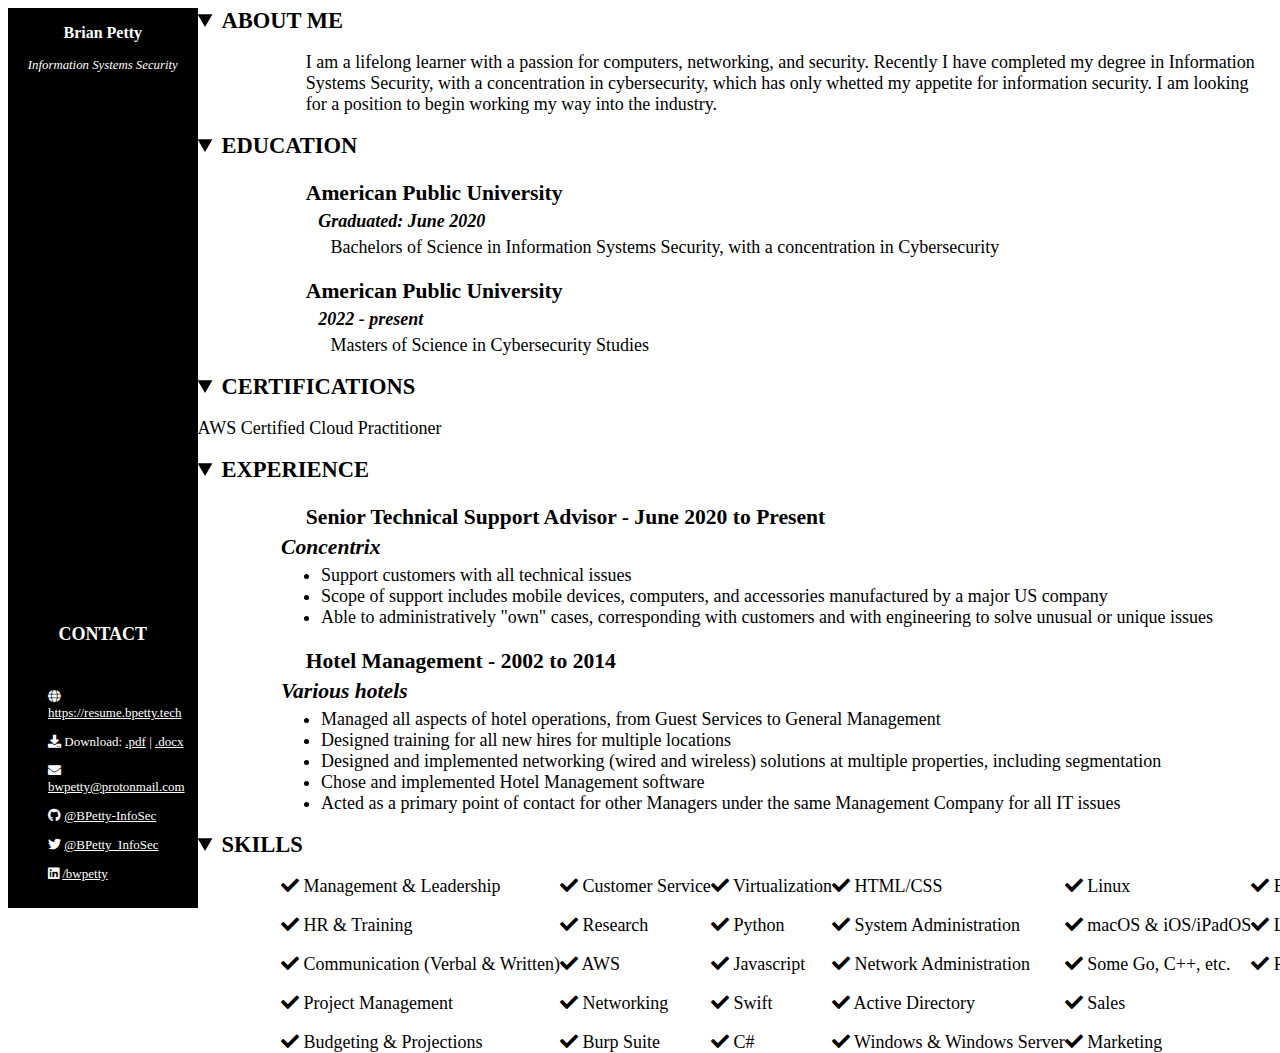
==== index.html @ 9636544c "update skills list, add certification for AWS-CCP and masters program" ====
<!DOCTYPE html>
<HTML>
    <HEAD>
        <link rel="stylesheet" href="lib/css/main.css">
        <link rel="stylesheet" href="lib/css/all.min.css">
        <link rel="apple-touch-icon" sizes="180x180" href="lib/images//apple-touch-icon.png">
        <link rel="icon" type="image/png" sizes="32x32" href="lib/images/favicon-32x32.png">
        <link rel="icon" type="image/png" sizes="16x16" href="lib/images/favicon-16x16.png">
        <link rel="manifest" href="lib/images//site.webmanifest">
        <link rel="mask-icon" href="lib/images//safari-pinned-tab.svg" color="#ffffff">
        <meta name="msapplication-TileColor" content="#ccccff">
        <meta name="theme-color" content="#ccccff">
        <meta name="viewport" content="width=device-width, initial-scale=1.0">
        <script src="lib/js/fontawesome-attribution.js"></script>
        <script src="lib/js/jquery-3.6.0.min.js"></script>
        <script src="lib/js/mobilerender.js"></script>
        <title>Brian's Resume</title>
    </HEAD>
    <BODY>
        <aside>
            <div class="topsidebar">
                <div class="namesection">
                    <p class="name">Brian Petty</p>
                    <p class="subname">Information Systems Security</p>
                </div>
            </div>
            <div class="bottomsidebar">
                <p class="contactheader">CONTACT</p>
                <ul class=contactlist>
                    <li>
                        <p class="contactlink">
                            <i class="fa fa-globe"></i>
                            <a class="resumelink" href="https://resume.bpetty.tech">https://resume.bpetty.tech</a>
                        </p>
                    </li>
                    <li>
                        <p class="contactlink">
                            <i class="fa fa-download"></i>
			    Download: <a class="downloadlink1" href="Brian Resume.pdf">.pdf</a> | <a class="downloadlink2" href="Brian Resume.docx">.docx</a>
			</p>
		    </li>
                    <li>
                        <p class="contactlink">
                            <i class="fa fa-envelope"></i>
                            <a class="maillink" href="mailto://application@bpetty.tech">application@bpetty.tech</a>
                        </p>
                    </li>
                    <li>
                        <p class="contactlink">
                            <i class="fab fa-github"></i>
                            <a class="githublink" href="https://github.com/BPetty-InfoSec">@BPetty-InfoSec</a>
                        </p>
                    </li>
                    <li>
                        <p class="contactlink">
                            <i class="fab fa-twitter"></i>
                            <a class="twitterlink" href="https://twitter.com/bpetty_infosec">@BPetty_InfoSec</a>
                        </p>
                    </li>
                    <li>
                        <p class="contactlink">
                            <i class="fab fa-linkedin"></i>
                            <a class="linkedinlink" href="https://linkedin.com/in/bwpetty">/bwpetty</a>
                        </p>
                    </li>
                </ul>
            </div>
        </aside>
        <details class="detail" open="open">
            <summary>ABOUT ME</summary>
            <p class="aboutme detail">I am a lifelong learner with a passion for computers, networking, and security. Recently I have completed my degree in Information Systems Security, with a concentration in cybersecurity, which has only whetted my appetite for information security. I am looking for a position to begin working my way into the industry.</p>
        </details>
        <details class="education detail" open="open">
            <summary>EDUCATION</summary>
            <p class="school">American Public University</p>
            <p class="gradyear">Graduated: June 2020</p>
            <p class="edudata">Bachelors of Science in Information Systems Security, with a concentration in Cybersecurity</p>
            <p class="school">American Public University</p>
            <p class="gradyear">2022 - present</p>
            <p class="edudata">Masters of Science in Cybersecurity Studies</p>
        </details>
        <details class="certification detail" open="open">
            <summary>CERTIFICATIONS</summary>
            <p class="cert_name">AWS Certified Cloud Practitioner</p>
        </details>
        <details class="experience detail" open="open">
            <summary>EXPERIENCE</summary>
            <p class="jobtitle">Senior Technical Support Advisor - June 2020 to Present</p>
            <p class="jobplace">Concentrix</p>
            <ul class="expdetails">
                <li>Support customers with all technical issues</li>
                <li>Scope of support includes mobile devices, computers, and accessories manufactured by a major US company</li>
                <li>Able to administratively "own" cases, corresponding with customers and with engineering to solve unusual or unique issues</li>
            </ul>
            <p class="jobtitle">Hotel Management - 2002 to 2014</p>
            <p class="jobplace">Various hotels</p>
            <ul class="expdetails">
                <li>Managed all aspects of hotel operations, from Guest Services to General Management</li>
                <li>Designed training for all new hires for multiple locations</li>
                <li>Designed and implemented networking (wired and wireless) solutions at multiple properties, including segmentation</li>
                <li>Chose and implemented Hotel Management software</li>
                <li>Acted as a primary point of contact for other Managers under the same Management Company for all IT issues</li>
            </ul>
        </details>
        <details class="detail" open="open">
            <summary>SKILLS</summary>
            <div class="skill-list">
                <p class="skill">
                    <i class="fa fa-check"> </i>
                    Management & Leadership
                </p>
                <p class="skill">
                    <i class="fa fa-check"> </i>
                    HR & Training
                </p>
                <p class="skill">
                    <i class="fa fa-check"> </i>
                    Communication (Verbal & Written)
                </p>
                <p class="skill">
                    <i class="fa fa-check"> </i>
                    Project Management
                </p>
                <p class="skill">
                    <i class="fa fa-check"> </i>
                    Budgeting & Projections
                </p>
                <p class="skill">
                    <i class="fa fa-check"> </i>
                    Customer Service
                </p>
                <p class="skill">
                    <i class="fa fa-check"> </i>
                    Research
                </p>
                <p class="skill">
                    <i class="fa fa-check"> </i>
                    AWS
                </p>
                <p class="skill">
                    <i class="fa fa-check"> </i>
                    Networking
                </p>
                <p class="skill">
                    <i class="fa fa-check"> </i>
                    Burp Suite
                </p>
                <p class="skill">
                    <i class="fa fa-check"> </i>
                    Virtualization
                </p>
                <p class="skill">
                    <i class="fa fa-check"> </i>
                    Python
                </p>
                <p class="skill">
                    <i class="fa fa-check"> </i>
                    Javascript
                </p>
                <p class="skill">
                    <i class="fa fa-check"> </i>
                    Swift
                </p>
                <p class="skill">
                    <i class="fa fa-check"> </i>
                    C#
                </p>
                <p class="skill">
                    <i class="fa fa-check"> </i>
                    HTML/CSS
                </p>
                <p class="skill">
                    <i class="fa fa-check"> </i>
                    System Administration
                </p>
                <p class="skill">
                    <i class="fa fa-check"> </i>
                    Network Administration
                </p>
                <p class="skill">
                    <i class="fa fa-check"> </i>
                    Active Directory
                </p>
                <p class="skill">
                    <i class="fa fa-check"> </i>
                    Windows & Windows Server
                </p>
                <p class="skill">
                    <i class="fa fa-check"> </i>
                    Linux
                </p>
                <p class="skill">
                    <i class="fa fa-check"> </i>
                    macOS & iOS/iPadOS
                </p>
                <p class="skill">
                    <i class="fa fa-check"> </i>
                    Some Go, C++, etc.
                </p>
                <p class="skill">
                    <i class="fa fa-check"> </i>
                    Sales
                </p>
                <p class="skill">
                    <i class="fa fa-check"> </i>
                    Marketing
                </p>
                <p class="skill">
                    <i class="fa fa-check"> </i>
                    Budgeting
                </p>
                <p class="skill">
                    <i class="fa fa-check"> </i>
                    Leadership
                </p>
                <p class="skill">
                    <i class="fa fa-check"> </i>
                    Patience
                </p>
            </div>
        </details>
    </BODY>
</HTML>
---- lib/css/main.css ----
html{
    height: 100%;
}

body{
    height: 100%;
}

aside{
    width: 15%;
    display: flex;
    flex-direction: column;
    justify-content: space-between;
    height: 100%;
    background-color: black;
    color: white;
    float: left;
}

.topsidebar{
    text-align: center;
    height: 100%;
}

.bottomsidebar{
    display: flex;
    flex-direction: column;
    align-content: center;
    font-size: small;
    float: bottom;
}

.contactlist{
    list-style-type: none;
}

a:link{
    color: white;
}

a:visited{
    color: white;
}

a:hover{
    color: rgba(155, 255, 6, 0.849);
}

.name{
    font-size: 1.5em;
    font-weight: bold;
}

.subname{
    font-size: 1em;
    font-style: italic;
}

.namesection{
    width: 100%;
 }

.contactheader{
    font-size: large;
    font-weight: bold;
    text-align: center;
}

details{
    font-size: large;
    margin-left: 21%;
    padding: 0;
}

.detail{
    margin-left: 2%;
}

summary{
    font-size: 125%;
    font-weight: bold;
}

.aboutme{
    font-size: large;
    margin-left: 22%;
}

.school{
    font-size: larger;
    font-weight: bold;
    text-align: left;
    margin-left: 22%;
    margin-bottom: 0;
}

.gradyear{
    font-size: normal;
    font-weight: bold;
    font-style: italic;
    margin-left: 23%;
    padding-top: 0;
    margin-top: 0;
    margin-bottom: 0;
    padding-top: 5px;
}

.edudata{
    font-size: large;
    margin-left: 24%;
    margin-top: 0;
    padding-top: 5px;
}

.jobtitle{
    font-size: larger;
    font-weight: bold;
    margin-left: 22%;
    margin-bottom: 0;
}

.jobplace{
    font-size: larger;
    font-weight: bold;
    font-style: italic;
    margin-left: 20%;
    margin-top: 0;
    margin-bottom: 0;
    padding-top: 5px;
}

.expdetails{
    font-size: large;
    margin-top: 0;
    margin-left: 20%;
    padding-top: 5px;
}

.skill-list{
    margin-left: 20%;
    display: flex;
    flex-direction: column;
    flex-wrap: wrap;
    max-height: 25vh;
    max-width: 100%;
}

.skill{
    margin-bottom: 0;
}

@media screen and (max-width: 1360px) {
    .name{
        font-size: 100%;
    }
    .subname{
        font-size: 80%;
    }
}

@media screen and (max-width: 600px) {
    aside{
        width: 30%;
    }
    
    .name{
        font-size: normal;
        padding-top: 20px;
    }

    .subname{
        font-size: 80%;
    }

    .namesection{
        transform: rotate(0);
    }

    .summary{
        padding-left: 2%;
        font-size: 200%;
    }

    .bottomsidebar{
        font-size: 60%;
        align-content: left;
        margin-left: -20%;
        padding-left: 0;
    }

    .contactheader{
        font-size: normal;
    }

    .aboutme{
        font-size: 80%;
        margin-left: 32%;
    }

    .education p{
        margin-left: 32%;
        font-size: 80%;
    }

    .education .school{
        font-size: 90%;
    }

    .education .edudata{
        font-size: 70%;
    }

    .experience p{
        margin-left: 32%;
        font-size: 80%;
    }

    .experience ul{
        margin-left: 32%;
        font-size: 70%;
    }

    .skill-list{
        flex-wrap: nowrap;
        margin-left: 32%;
        font-size: 80%;
    }
}

@media screen and (max-width: 450px) {
    .bottomsidebar{
        font-size: .65em;
    }
    .contactheader{
        font-size: 1.5em;
        margin-left: 1em;
    }
}
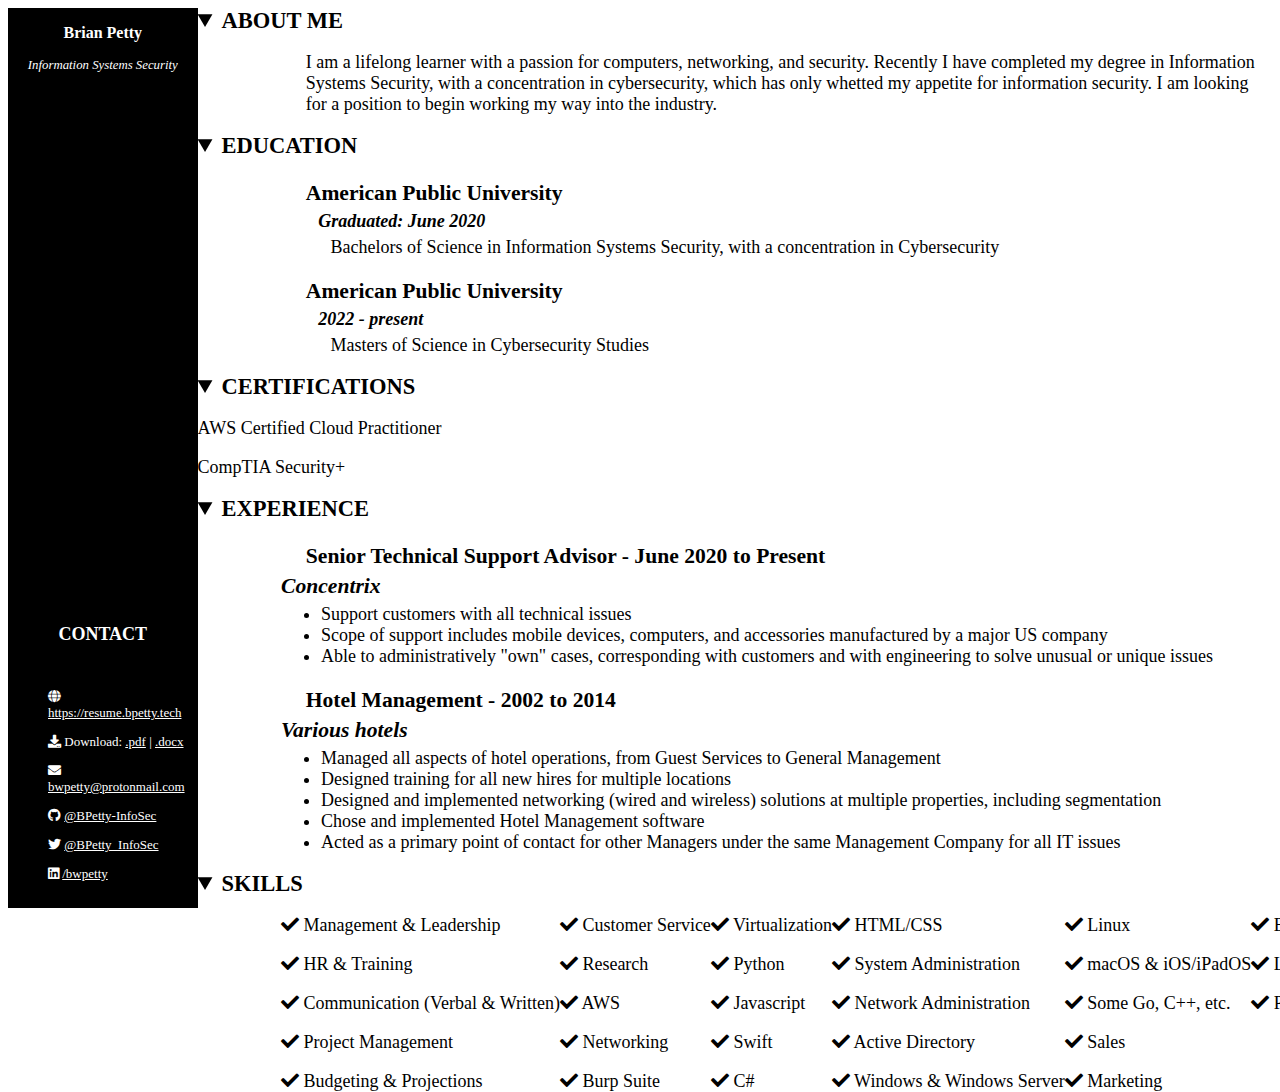
==== commit bcbc3499: "update HTML to include Security+" ====
--- a/index.html
+++ b/index.html
@@ -82,6 +82,7 @@
         <details class="certification detail" open="open">
             <summary>CERTIFICATIONS</summary>
             <p class="cert_name">AWS Certified Cloud Practitioner</p>
+            <p class="cert_name">CompTIA Security+</p>
         </details>
         <details class="experience detail" open="open">
             <summary>EXPERIENCE</summary>
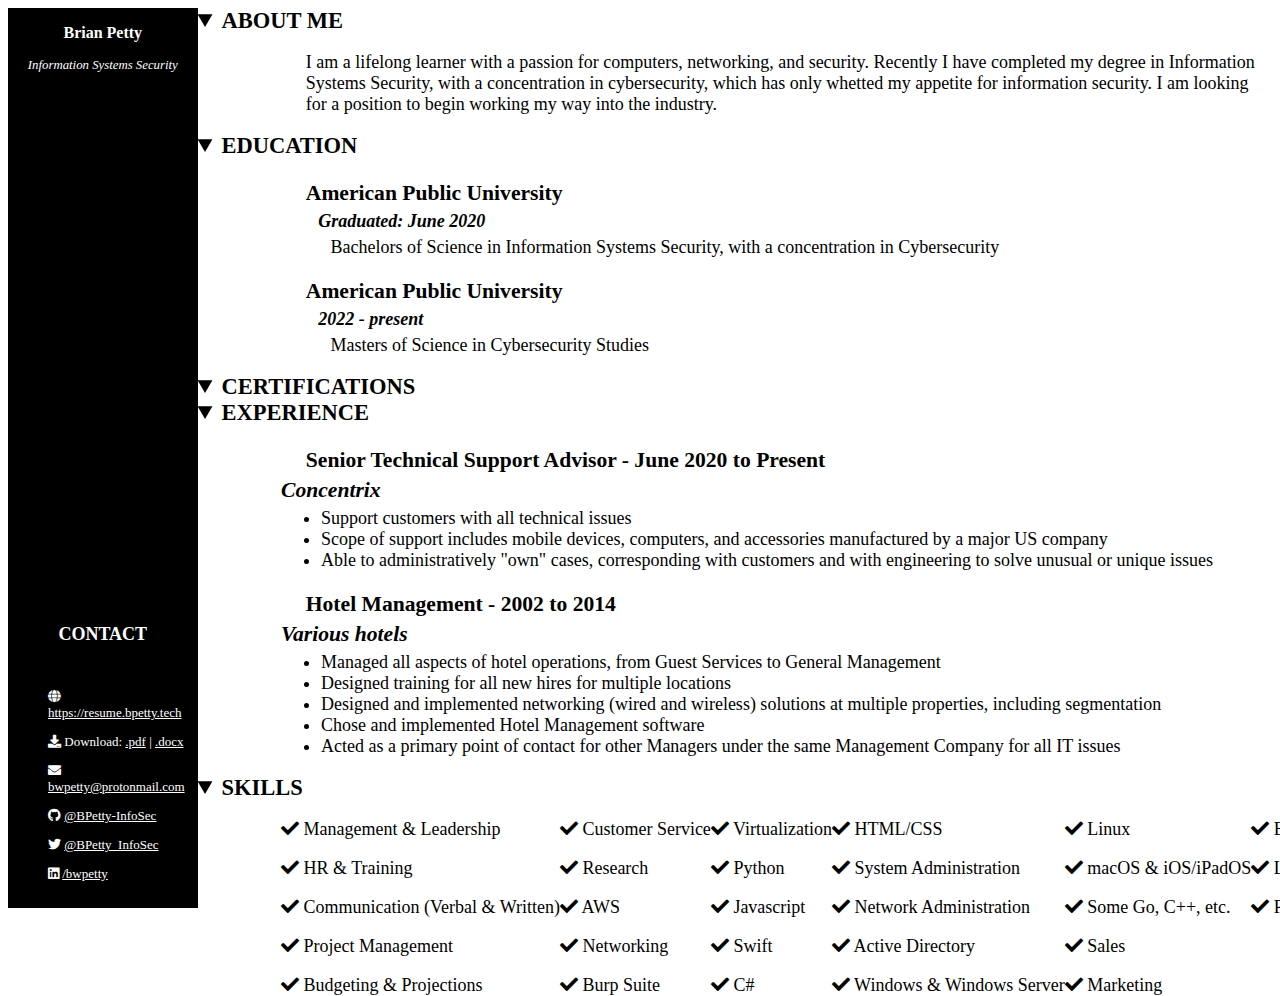
==== commit 319df6da: "Update for AWS Dev Assoc cert" ====
--- a/index.html
+++ b/index.html
@@ -79,10 +79,19 @@
             <p class="gradyear">2022 - present</p>
             <p class="edudata">Masters of Science in Cybersecurity Studies</p>
         </details>
-        <details class="certification detail" open="open">
+        <details class="detail" open="open">
             <summary>CERTIFICATIONS</summary>
-            <p class="cert_name">AWS Certified Cloud Practitioner</p>
-            <p class="cert_name">CompTIA Security+</p>
+            <div class="certification">
+                <div data-iframe-width="150" data-iframe-height="270" data-share-badge-id="296fafd3-fff9-45d1-97b7-9715762335ac"
+                    data-share-badge-host="https://www.credly.com"></div>
+                <script type="text/javascript" async src="//cdn.credly.com/assets/utilities/embed.js"></script>
+                <div data-iframe-width="150" data-iframe-height="270" data-share-badge-id="60540d25-d871-43a7-be8a-3aa733df9363"
+                    data-share-badge-host="https://www.credly.com"></div>
+                <script type="text/javascript" async src="//cdn.credly.com/assets/utilities/embed.js"></script>
+                <div data-iframe-width="150" data-iframe-height="270" data-share-badge-id="38421903-43ee-4e58-8122-3c447ff9e123"
+                    data-share-badge-host="https://www.credly.com"></div>
+                <script type="text/javascript" async src="//cdn.credly.com/assets/utilities/embed.js"></script>
+            </div>
         </details>
         <details class="experience detail" open="open">
             <summary>EXPERIENCE</summary>
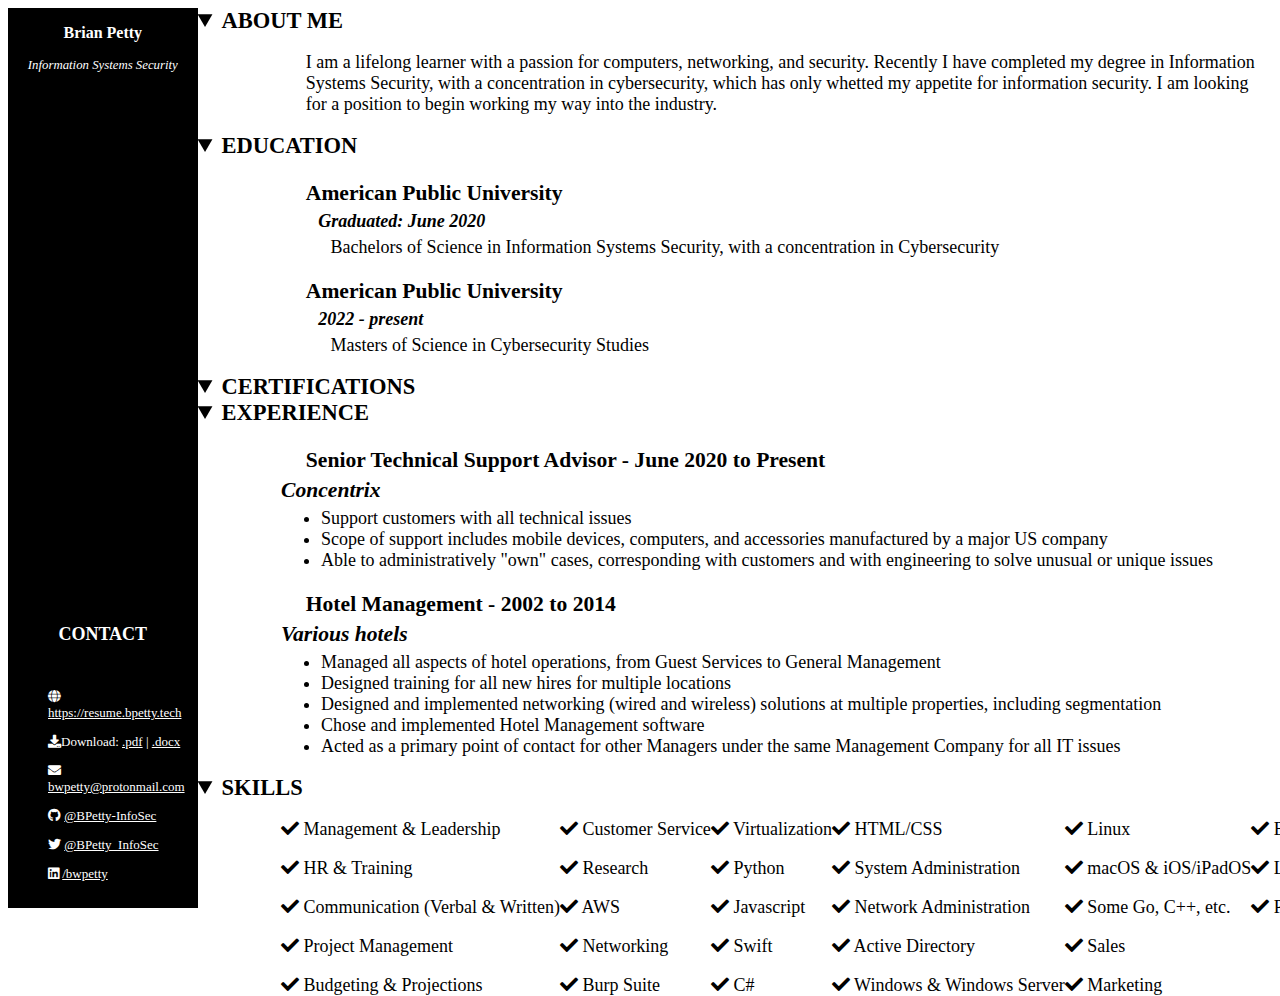
==== commit 8a16c57d: "Update files for better images" ====
--- a/index.html
+++ b/index.html
@@ -35,10 +35,9 @@
                     </li>
                     <li>
                         <p class="contactlink">
-                            <i class="fa fa-download"></i>
-			    Download: <a class="downloadlink1" href="Brian Resume.pdf">.pdf</a> | <a class="downloadlink2" href="Brian Resume.docx">.docx</a>
-			</p>
-		    </li>
+                            <i class="fa fa-download"></i>Download: <a class="downloadlink1" href="Brian Resume.pdf">.pdf</a> | <a class="downloadlink2" href="Brian Resume.docx">.docx</a>
+			            </p>
+		            </li>
                     <li>
                         <p class="contactlink">
                             <i class="fa fa-envelope"></i>
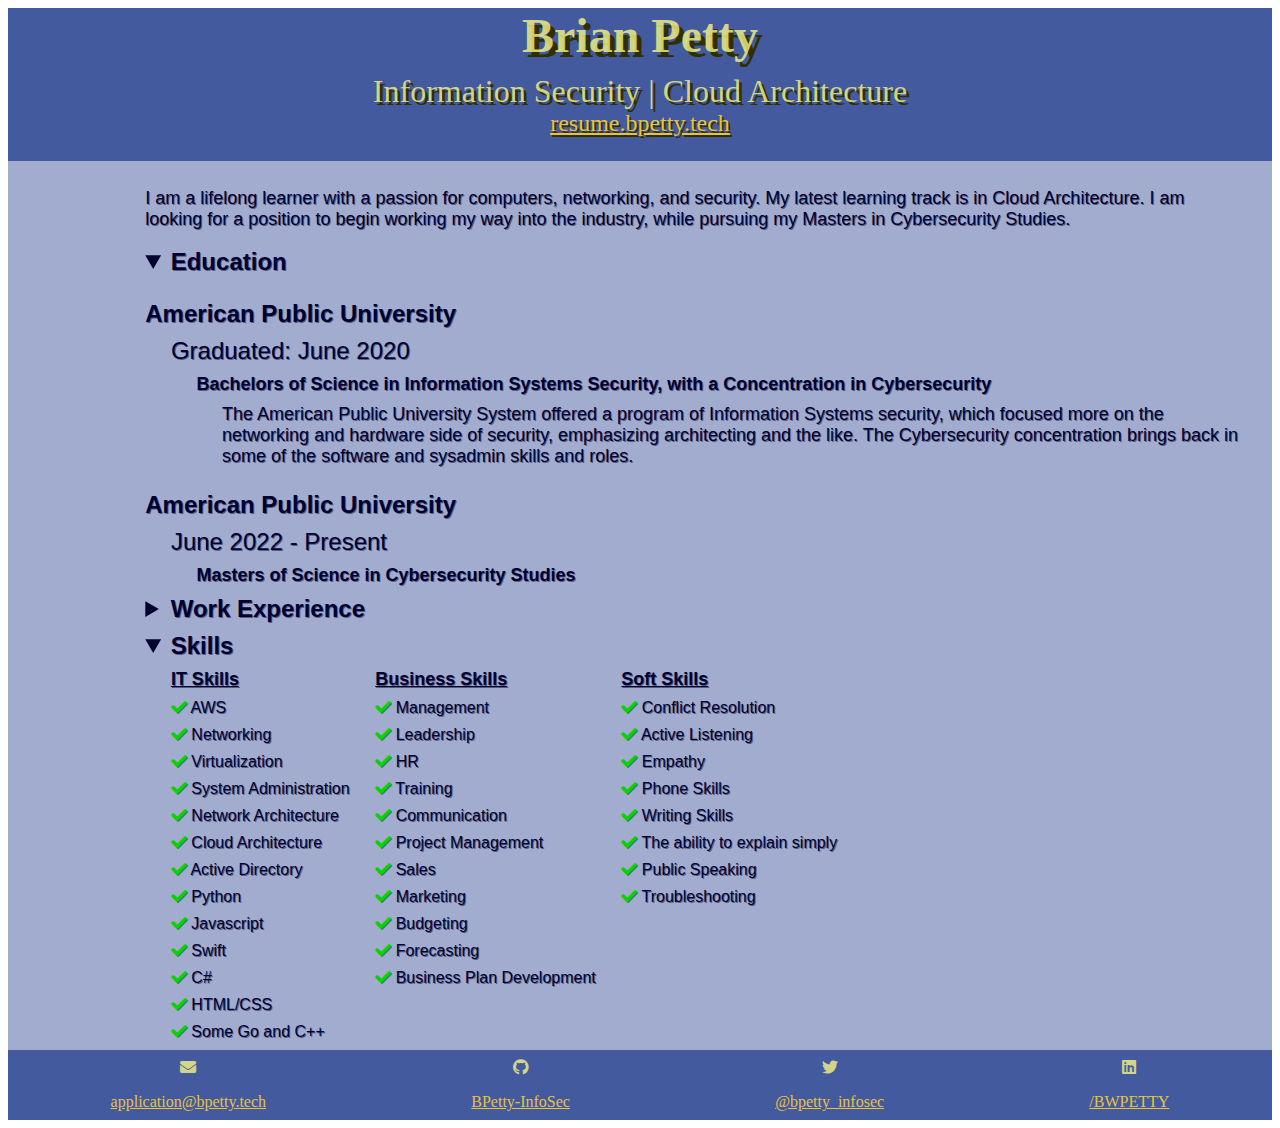
==== commit 135a1eca: "Rework resume" ====
--- a/index.html
+++ b/index.html
@@ -1,232 +1,280 @@
 <!DOCTYPE html>
 <HTML>
     <HEAD>
-        <link rel="stylesheet" href="lib/css/main.css">
-        <link rel="stylesheet" href="lib/css/all.min.css">
-        <link rel="apple-touch-icon" sizes="180x180" href="lib/images//apple-touch-icon.png">
-        <link rel="icon" type="image/png" sizes="32x32" href="lib/images/favicon-32x32.png">
-        <link rel="icon" type="image/png" sizes="16x16" href="lib/images/favicon-16x16.png">
-        <link rel="manifest" href="lib/images//site.webmanifest">
-        <link rel="mask-icon" href="lib/images//safari-pinned-tab.svg" color="#ffffff">
-        <meta name="msapplication-TileColor" content="#ccccff">
-        <meta name="theme-color" content="#ccccff">
-        <meta name="viewport" content="width=device-width, initial-scale=1.0">
+        <link rel="stylesheet" type="text/css" href="lib/css/main.css">
+        <link rel="stylesheet" type="text/css" href="lib/css/all.min.css">
         <script src="lib/js/fontawesome-attribution.js"></script>
-        <script src="lib/js/jquery-3.6.0.min.js"></script>
-        <script src="lib/js/mobilerender.js"></script>
-        <title>Brian's Resume</title>
     </HEAD>
     <BODY>
-        <aside>
-            <div class="topsidebar">
-                <div class="namesection">
-                    <p class="name">Brian Petty</p>
-                    <p class="subname">Information Systems Security</p>
+        <div class="HeaderArea">
+            <div class="HeaderFrame">
+                <p class="HeaderName">Brian Petty</p>
+                <p class="HeaderLine2">Information Security | Cloud Architecture</p>
+                <p class="HeaderWebLink"><a href="https://resume.bpetty.tech">resume.bpetty.tech</a></p>
+            </div>
+        </div>
+        <div class="MainArea">
+            <aside class="CertBar">
+                <div class="CertsList">
+                    <div data-iframe-width="150" data-iframe-height="270" data-share-badge-id="296fafd3-fff9-45d1-97b7-9715762335ac"
+                        data-share-badge-host="https://www.credly.com"></div>
+                    <script type="text/javascript" async src="//cdn.credly.com/assets/utilities/embed.js"></script>
+                    <div data-iframe-width="150" data-iframe-height="270" data-share-badge-id="60540d25-d871-43a7-be8a-3aa733df9363"
+                        data-share-badge-host="https://www.credly.com"></div>
+                    <script type="text/javascript" async src="//cdn.credly.com/assets/utilities/embed.js"></script>
+                    <div data-iframe-width="150" data-iframe-height="270" data-share-badge-id="38421903-43ee-4e58-8122-3c447ff9e123"
+                        data-share-badge-host="https://www.credly.com"></div>
+                    <script type="text/javascript" async src="//cdn.credly.com/assets/utilities/embed.js"></script>
                 </div>
+            </aside>
+            <div class="MainContent">
+                <div class="AboutMe">
+                    <p class="AboutMe_Text">I am a lifelong learner with a passion for computers, networking, and security. My latest learning track is in Cloud Architecture. I am looking for a position to begin working my way into the industry, while pursuing my Masters in Cybersecurity Studies.</p>
+                </div>
+                <details class="EducationBlock" open="open">
+                    <summary class="SummaryLine">Education</summary>
+                    <p class="EducationTitleLine">American Public University</p>
+                    <p class="EducationDateLine">Graduated: June 2020</p>
+                    <p class="EducationTypeLine">Bachelors of Science in Information Systems Security, with a Concentration in
+                        Cybersecurity</p>
+                    <p class="EducationDescription">The American Public University System offered a program of Information Systems
+                        security, which focused more on the networking and hardware side of security, emphasizing architecting and the
+                        like. The Cybersecurity concentration brings back in some of the software and sysadmin skills and roles.</p>
+                    <p class="EducationTitleLine">American Public University</p>
+                    <p class="EducationDateLine">June 2022 - Present</p>
+                    <p class="EducationTypeLine">Masters of Science in Cybersecurity Studies</p>
+                </details>
+                <details class="ExperienceBlock">
+                    <summary class="SummaryLine">Work Experience</summary>
+                    <p class="ExperienceTitle">Senior Technical Support Advisor - June 2020 to August 2021</p>
+                    <p class="ExperienceLocation">Concentrix</p>
+                    <p class="ExperienceDescription"></p>
+                    <ul>
+                        <li class="ExperienceDescriptionDetails">Support Customers with all technical issues.</li>
+                        <li class="ExperienceDescriptionDetails">Lines of business covered included Wireless networking equipment, laptops, desktop computers, mobile phones, tablets, wearables, and accessories from a common product line.</li>
+                        <li class="ExperienceDescriptionDetails">Ability to administratively "own" cases, corresponding with customers and engineering to solve unusual or unique issues</li>
+                        <li class="ExperienceDescriptionDetails">Document extensively to provide a basis for further refinement of policies and procedures</li>
+                        <li class="ExperienceDescriptionDetails">Worked frequently as a mentor to new hires, walking them through the details of how to help our customers in the most efficient and pleasant ways possible</li>
+                    </ul>
+                    <p class="ExperienceTitle">Hotel General Manager - 2011 to June 2013</p>
+                    <p class="ExperienceLocation">Marianna Inn & Suites</p>
+                    <p class="ExperienceDescription"></p>
+                    <ul>
+                        <li class="ExperienceDescriptionDetails"><i class="fa fa-check"></i> Managed all hiring and firing of all personnel</li>
+                        <li class="ExperienceDescriptionDetails">Functioned as the sole member of the HR department</li>
+                        <li class="ExperienceDescriptionDetails">Sole Sales and Marketing person for the hotel</li>
+                        <li class="ExperienceDescriptionDetails">Oversaw all training of all staff</li>
+                        <li class="ExperienceDescriptionDetails">Worked closely with the CVB and local Chamber of Commerce to retain and grow business connections to the surrounding community</li>
+                        <li class="ExperienceDescriptionDetails">Completely reworked all breakfast, front desk, housekeeping, and maintenance policies.</li>
+                        <li class="ExperienceDescriptionDetails">Reduced monthly spend on breakfast and office consumables by 60% in two months time</li>
+                        <li class="ExperienceDescriptionDetails">Increased ADR and RevPAR by approximately 10% in the first month</li>
+                    </ul>
+                    <p class="ExperienceTitle">Hotel General Manager - 2010 to 2011</p>
+                    <p class="ExperienceLocation">Sleep Inn & Suites of Dothan</p>
+                    <p class="ExperienceDescription"></p>
+                    <ul>
+                        <li class="ExperienceDescriptionDetails">See everything from the Guest Services Manager position at the same location, below</li>
+                        <li class="ExperienceDescriptionDetails">Manage all hiring and firing of all staff</li>
+                        <li class="ExperienceDescriptionDetails">Functioned as the sole member of the HR department</li>
+                        <li class="ExperienceDescriptionDetails">Manage training plans for all staff</li>
+                        <li class="ExperienceDescriptionDetails">Manage all reporting for Hotel to Management Companty</li>
+                        <li class="ExperienceDescriptionDetails">Improved reporting workflows for all General Managers within managment company by combining redundant reports, and utilizing Excel formulas to automatically calculate results</li>
+                        <li class="ExperienceDescriptionDetails">Functioned as the "unofficial" IT person for the Management Company as a whole</li>
+                        <li class="ExperienceDescriptionDetails">Re-worked hotel Wi-Fi when took over management position, as it was not working. Required replacing switch and router, will all setup as well, as original vendor would not release setup parameters.</li>
+                        <li class="ExperienceDescriptionDetails">Performed Sales and Marketing functions</li>
+                    </ul>
+                    <p class="ExperienceTitle">Guest Services Manager - 2007 to 2010</p>
+                    <p class="ExperienceLocation">Sleep Inn & Suites of Dothan</p>
+                    <p class="ExperienceDescription"></p>
+                    <ul>
+                        <li class="ExperienceDescriptionDetails">See everything from the Lead Night Auditor position below, save actually running the audit at night</li>
+                        <li class="ExperienceDescriptionDetails">Oversee scheduling for all front desk associates</li>
+                        <li class="ExperienceDescriptionDetails">Assist with scheduling other departments</li>
+                        <li class="ExperienceDescriptionDetails">Cross-train employees to work within different departments, allowing my team to be more flexible and able to respond quickly to shortages</li>
+                        <li class="ExperienceDescriptionDetails">Interface will all guests who have complaints, and resolve those to the best of the hotel's ability</li>
+                        <li class="ExperienceDescriptionDetails">Oversee the breakfast area</li>
+                        <li class="ExperienceDescriptionDetails">Worked with Brand Performance Counsellors to maximize room rate, ADR, and RevPAR</li>
+                        <li class="ExperienceDescriptionDetails">Oversaw all room and group rates</li>
+                        <li class="ExperienceDescriptionDetails">Handled all reservations training and overflow calls, maintaining a higher conversion rate than the national call centers for Choice Hotels</li>
+                        <li class="ExperienceDescriptionDetails">Worked as unofficial IT, upgrading servers, workstations, and software. Designed forms and processes. Wrote procedures.</li>
+                    </ul>
+                    <p class="ExperienceTitle">Lead Night Auditor - September 2004 to 2007</p>
+                    <p class="ExperienceLocation">Sleep Inn & Suites of Dothan</p>
+                    <p class="ExperienceDescription"></p>
+                    <ul>
+                        <li class="ExperienceDescriptionDetails">Oversee all distribution of Direct Billing client invoices</li>
+                        <li class="ExperienceDescriptionDetails">Oversee all payments distributed to Direct Bill accounts</li>
+                        <li class="ExperienceDescriptionDetails">Oversee all accounting-based activity at the hotel level</li>
+                        <li class="ExperienceDescriptionDetails">Manage training of all new Night Auditors</li>
+                        <li class="ExperienceDescriptionDetails">Interface with Guest Services manager to increase Front Desk compliance with business procedures and policies</li>
+                        <li class="ExperienceDescriptionDetails">Interface with Housekeeping and Maintenance to ensure smooth handover of departments and organization</li>
+                        <li class="ExperienceDescriptionDetails">Oversee reservations as a whole, and run trainings for desk staff</li>
+                        <li class="ExperienceDescriptionDetails">Oversee all group blocks formation, billing, and payment cycles</li>
+                    </ul>
+                </details>
+                <details class="SkillsBlock" open="open">
+                    <summary class="SummaryLine">Skills</summary>
+                    <div class="SkillsList">
+                        <div class="ITSkills">
+                            <div class="SubListTitle">IT Skills</div>
+                            <div class="SkillsLineItem">
+                                <i class="fa fa-check checkmark"></i>
+                                AWS
+                            </div>
+                            <div class="SkillsLineItem">
+                                <i class="fa fa-check checkmark"></i>
+                                Networking
+                            </div>
+                            <div class="SkillsLineItem">
+                                <i class="fa fa-check checkmark"></i>
+                                Virtualization
+                            </div>
+                            <div class="SkillsLineItem">
+                                <i class="fa fa-check checkmark"></i>
+                                System Administration
+                            </div>
+                            <div class="SkillsLineItem">
+                                <i class="fa fa-check checkmark"></i>
+                                Network Architecture
+                            </div>
+                            <div class="SkillsLineItem">
+                                <i class="fa fa-check checkmark"></i>
+                                Cloud Architecture
+                            </div>
+                            <div class="SkillsLineItem">
+                                <i class="fa fa-check checkmark"></i>
+                                Active Directory
+                            </div>
+                            <div class="SkillsLineItem">
+                                <i class="fa fa-check checkmark"></i>
+                                Python
+                            </div>
+                            <div class="SkillsLineItem">
+                                <i class="fa fa-check checkmark"></i>
+                                Javascript
+                            </div>
+                            <div class="SkillsLineItem">
+                                <i class="fa fa-check checkmark"></i>
+                                Swift
+                            </div>
+                            <div class="SkillsLineItem">
+                                <i class="fa fa-check checkmark"></i>
+                                C#
+                            </div>
+                            <div class="SkillsLineItem">
+                                <i class="fa fa-check checkmark"></i>
+                                HTML/CSS
+                            </div>
+                            <div class="SkillsLineItem">
+                                <i class="fa fa-check checkmark"></i>
+                                Some Go and C++
+                            </div>
+                        </div>
+                        <div class="BusinessSkills">
+                            <div class="SubListTitle">Business Skills</div>
+                            <div class="SkillsLineItem">
+                                <i class="fa fa-check checkmark"></i>
+                                Management
+                            </div>
+                            <div class="SkillsLineItem">
+                                <i class="fa fa-check checkmark"></i>
+                                Leadership
+                            </div>
+                            <div class="SkillsLineItem">
+                                <i class="fa fa-check checkmark"></i>
+                                HR
+                            </div>
+                            <div class="SkillsLineItem">
+                                <i class="fa fa-check checkmark"></i>
+                                Training
+                            </div>
+                            <div class="SkillsLineItem">
+                                <i class="fa fa-check checkmark"></i>
+                                Communication
+                            </div>
+                            <div class="SkillsLineItem">
+                                <i class="fa fa-check checkmark"></i>
+                                Project Management
+                            </div>
+                            <div class="SkillsLineItem">
+                                <i class="fa fa-check checkmark"></i>
+                                Sales
+                            </div>
+                            <div class="SkillsLineItem">
+                                <i class="fa fa-check checkmark"></i>
+                                Marketing
+                            </div>
+                            <div class="SkillsLineItem">
+                                <i class="fa fa-check checkmark"></i>
+                                Budgeting
+                            </div>
+                            <div class="SkillsLineItem">
+                                <i class="fa fa-check checkmark"></i>
+                                Forecasting
+                            </div>
+                            <div class="SkillsLineItem">
+                                <i class="fa fa-check checkmark"></i>
+                                Business Plan Development
+                            </div>
+                        </div>
+                        <div class="SoftSkills">
+                            <div class="SubListTitle">Soft Skills</div>
+                            <div class="SkillsLineItem">
+                                <i class="fa fa-check checkmark"></i>
+                                Conflict Resolution
+                            </div>
+                            <div class="SkillsLineItem">
+                                <i class="fa fa-check checkmark"></i>
+                                Active Listening
+                            </div>
+                            <div class="SkillsLineItem">
+                                <i class="fa fa-check checkmark"></i>
+                                Empathy
+                            </div>
+                            <div class="SkillsLineItem">
+                                <i class="fa fa-check checkmark"></i>
+                                Phone Skills
+                            </div>
+                            <div class="SkillsLineItem">
+                                <i class="fa fa-check checkmark"></i>
+                                Writing Skills
+                            </div>
+                            <div class="SkillsLineItem">
+                                <i class="fa fa-check checkmark"></i>
+                                The ability to explain simply
+                            </div>
+                            <div class="SkillsLineItem">
+                                <i class="fa fa-check checkmark"></i>
+                                Public Speaking
+                            </div>
+                            <div class="SkillsLineItem">
+                                <i class="fa fa-check checkmark"></i>
+                                Troubleshooting
+                            </div>
+                        </div>
+                        <div></div>
+                    </div>
+                </details>
             </div>
-            <div class="bottomsidebar">
-                <p class="contactheader">CONTACT</p>
-                <ul class=contactlist>
-                    <li>
-                        <p class="contactlink">
-                            <i class="fa fa-globe"></i>
-                            <a class="resumelink" href="https://resume.bpetty.tech">https://resume.bpetty.tech</a>
-                        </p>
-                    </li>
-                    <li>
-                        <p class="contactlink">
-                            <i class="fa fa-download"></i>Download: <a class="downloadlink1" href="Brian Resume.pdf">.pdf</a> | <a class="downloadlink2" href="Brian Resume.docx">.docx</a>
-			            </p>
-		            </li>
-                    <li>
-                        <p class="contactlink">
-                            <i class="fa fa-envelope"></i>
-                            <a class="maillink" href="mailto://application@bpetty.tech">application@bpetty.tech</a>
-                        </p>
-                    </li>
-                    <li>
-                        <p class="contactlink">
-                            <i class="fab fa-github"></i>
-                            <a class="githublink" href="https://github.com/BPetty-InfoSec">@BPetty-InfoSec</a>
-                        </p>
-                    </li>
-                    <li>
-                        <p class="contactlink">
-                            <i class="fab fa-twitter"></i>
-                            <a class="twitterlink" href="https://twitter.com/bpetty_infosec">@BPetty_InfoSec</a>
-                        </p>
-                    </li>
-                    <li>
-                        <p class="contactlink">
-                            <i class="fab fa-linkedin"></i>
-                            <a class="linkedinlink" href="https://linkedin.com/in/bwpetty">/bwpetty</a>
-                        </p>
-                    </li>
-                </ul>
-            </div>
-        </aside>
-        <details class="detail" open="open">
-            <summary>ABOUT ME</summary>
-            <p class="aboutme detail">I am a lifelong learner with a passion for computers, networking, and security. Recently I have completed my degree in Information Systems Security, with a concentration in cybersecurity, which has only whetted my appetite for information security. I am looking for a position to begin working my way into the industry.</p>
-        </details>
-        <details class="education detail" open="open">
-            <summary>EDUCATION</summary>
-            <p class="school">American Public University</p>
-            <p class="gradyear">Graduated: June 2020</p>
-            <p class="edudata">Bachelors of Science in Information Systems Security, with a concentration in Cybersecurity</p>
-            <p class="school">American Public University</p>
-            <p class="gradyear">2022 - present</p>
-            <p class="edudata">Masters of Science in Cybersecurity Studies</p>
-        </details>
-        <details class="detail" open="open">
-            <summary>CERTIFICATIONS</summary>
-            <div class="certification">
-                <div data-iframe-width="150" data-iframe-height="270" data-share-badge-id="296fafd3-fff9-45d1-97b7-9715762335ac"
-                    data-share-badge-host="https://www.credly.com"></div>
-                <script type="text/javascript" async src="//cdn.credly.com/assets/utilities/embed.js"></script>
-                <div data-iframe-width="150" data-iframe-height="270" data-share-badge-id="60540d25-d871-43a7-be8a-3aa733df9363"
-                    data-share-badge-host="https://www.credly.com"></div>
-                <script type="text/javascript" async src="//cdn.credly.com/assets/utilities/embed.js"></script>
-                <div data-iframe-width="150" data-iframe-height="270" data-share-badge-id="38421903-43ee-4e58-8122-3c447ff9e123"
-                    data-share-badge-host="https://www.credly.com"></div>
-                <script type="text/javascript" async src="//cdn.credly.com/assets/utilities/embed.js"></script>
-            </div>
-        </details>
-        <details class="experience detail" open="open">
-            <summary>EXPERIENCE</summary>
-            <p class="jobtitle">Senior Technical Support Advisor - June 2020 to Present</p>
-            <p class="jobplace">Concentrix</p>
-            <ul class="expdetails">
-                <li>Support customers with all technical issues</li>
-                <li>Scope of support includes mobile devices, computers, and accessories manufactured by a major US company</li>
-                <li>Able to administratively "own" cases, corresponding with customers and with engineering to solve unusual or unique issues</li>
-            </ul>
-            <p class="jobtitle">Hotel Management - 2002 to 2014</p>
-            <p class="jobplace">Various hotels</p>
-            <ul class="expdetails">
-                <li>Managed all aspects of hotel operations, from Guest Services to General Management</li>
-                <li>Designed training for all new hires for multiple locations</li>
-                <li>Designed and implemented networking (wired and wireless) solutions at multiple properties, including segmentation</li>
-                <li>Chose and implemented Hotel Management software</li>
-                <li>Acted as a primary point of contact for other Managers under the same Management Company for all IT issues</li>
-            </ul>
-        </details>
-        <details class="detail" open="open">
-            <summary>SKILLS</summary>
-            <div class="skill-list">
-                <p class="skill">
-                    <i class="fa fa-check"> </i>
-                    Management & Leadership
-                </p>
-                <p class="skill">
-                    <i class="fa fa-check"> </i>
-                    HR & Training
-                </p>
-                <p class="skill">
-                    <i class="fa fa-check"> </i>
-                    Communication (Verbal & Written)
-                </p>
-                <p class="skill">
-                    <i class="fa fa-check"> </i>
-                    Project Management
-                </p>
-                <p class="skill">
-                    <i class="fa fa-check"> </i>
-                    Budgeting & Projections
-                </p>
-                <p class="skill">
-                    <i class="fa fa-check"> </i>
-                    Customer Service
-                </p>
-                <p class="skill">
-                    <i class="fa fa-check"> </i>
-                    Research
-                </p>
-                <p class="skill">
-                    <i class="fa fa-check"> </i>
-                    AWS
-                </p>
-                <p class="skill">
-                    <i class="fa fa-check"> </i>
-                    Networking
-                </p>
-                <p class="skill">
-                    <i class="fa fa-check"> </i>
-                    Burp Suite
-                </p>
-                <p class="skill">
-                    <i class="fa fa-check"> </i>
-                    Virtualization
-                </p>
-                <p class="skill">
-                    <i class="fa fa-check"> </i>
-                    Python
-                </p>
-                <p class="skill">
-                    <i class="fa fa-check"> </i>
-                    Javascript
-                </p>
-                <p class="skill">
-                    <i class="fa fa-check"> </i>
-                    Swift
-                </p>
-                <p class="skill">
-                    <i class="fa fa-check"> </i>
-                    C#
-                </p>
-                <p class="skill">
-                    <i class="fa fa-check"> </i>
-                    HTML/CSS
-                </p>
-                <p class="skill">
-                    <i class="fa fa-check"> </i>
-                    System Administration
-                </p>
-                <p class="skill">
-                    <i class="fa fa-check"> </i>
-                    Network Administration
-                </p>
-                <p class="skill">
-                    <i class="fa fa-check"> </i>
-                    Active Directory
-                </p>
-                <p class="skill">
-                    <i class="fa fa-check"> </i>
-                    Windows & Windows Server
-                </p>
-                <p class="skill">
-                    <i class="fa fa-check"> </i>
-                    Linux
-                </p>
-                <p class="skill">
-                    <i class="fa fa-check"> </i>
-                    macOS & iOS/iPadOS
-                </p>
-                <p class="skill">
-                    <i class="fa fa-check"> </i>
-                    Some Go, C++, etc.
-                </p>
-                <p class="skill">
-                    <i class="fa fa-check"> </i>
-                    Sales
-                </p>
-                <p class="skill">
-                    <i class="fa fa-check"> </i>
-                    Marketing
-                </p>
-                <p class="skill">
-                    <i class="fa fa-check"> </i>
-                    Budgeting
-                </p>
-                <p class="skill">
-                    <i class="fa fa-check"> </i>
-                    Leadership
-                </p>
-                <p class="skill">
-                    <i class="fa fa-check"> </i>
-                    Patience
-                </p>
-            </div>
-        </details>
+        </div>
+    </div>
+    <div class="Footer">
+        <div class="InfoLink">
+            <i class="fa fa-envelope"></i><br>
+            <a href="mailto:application@bpetty.tech">application@bpetty.tech</a>
+        </div>
+        <div class="InfoLink">
+            <i class="fab fa-github"></i><br>
+            <a href="https://github.com/bpetty-infosec">BPetty-InfoSec</a>
+        </div>
+        <div class="InfoLink">
+            <i class="fab fa-twitter"></i><br>
+            <a href="https://twitter.com/bpetty_infosec">@bpetty_infosec</a>
+        </div>
+        <div class="InfoLink">
+            <i class="fab fa-linkedin"></i><br>
+            <a href="https://linkedin.com/in/bwpetty">/BWPETTY</a>
+        </div>
+    </div>
     </BODY>
-</HTML>
+</HTML>--- a/lib/css/main.css
+++ b/lib/css/main.css
@@ -1,238 +1,244 @@
-html{
-    height: 100%;
-}
-
-body{
-    height: 100%;
-}
-
-aside{
-    width: 15%;
-    display: flex;
-    flex-direction: column;
-    justify-content: space-between;
-    height: 100%;
-    background-color: black;
-    color: white;
-    float: left;
-}
-
-.topsidebar{
-    text-align: center;
-    height: 100%;
-}
-
-.bottomsidebar{
-    display: flex;
-    flex-direction: column;
-    align-content: center;
-    font-size: small;
-    float: bottom;
-}
-
-.contactlist{
-    list-style-type: none;
-}
-
-a:link{
-    color: white;
-}
-
-a:visited{
-    color: white;
-}
-
-a:hover{
-    color: rgba(155, 255, 6, 0.849);
-}
-
-.name{
-    font-size: 1.5em;
-    font-weight: bold;
-}
-
-.subname{
-    font-size: 1em;
+:root {
+    --resume-blue: rgba(67, 90, 158);
+    --resume-blue-alpha: rgba(67, 90, 158, 0.5);
+    --header-font-color: rgba(243, 243, 129, 0.811);
+    --dark-font-color: rgb(0, 0, 48);
+    --dark-font-shadow-color: rgba(11, 11, 50, 0.514);
+    --header-shadow-color: rgb(47, 47, 3);
+    --link-color: rgb(232, 194, 60);
+    --link-hover-color: green;
+}
+
+a:link {
+    color: var(--link-color);
+}
+
+a:visited {
+    color: var(--link-color);
+}
+
+a:hover {
+    color: var(--link-hover-color);
+}
+
+a:active {
+    color: crimson;
+}
+
+.HeaderArea {
+    margin-top: 0px;
+    margin-bottom: 0px;
+    padding-top: 0px;
+    padding-bottom: 0px;
+    display: flex;
+    flex-direction: row;
+}
+
+.HeaderFrame {
+    background: var(--resume-blue);
+    width: 100vw;
+    display: flex;
+    align-items: center;
+    flex-direction: column;
+    justify-content: space-around;
+}
+
+.HeaderName {
+    margin-top: 0px;
+    margin-bottom: 10px;
+    font-size: xxx-large;
+    font-weight: bold;
+    color: var(--header-font-color);
+    text-shadow: 5px 5px var(--header-shadow-color);
+}
+
+.HeaderLine2 {
+    margin-top: 0px;
+    margin-bottom: 0px;
+    font-size: xx-large;
+    color: var(--header-font-color);
+    text-shadow: 3px 3px var(--header-shadow-color);
+}
+
+.HeaderWebLink {
+    margin-top: 0px;
+    font-size: x-large;
+    color: var(--header-font-color);
+    text-shadow: 2px 2px var(--header-shadow-color);
+}
+
+.MainArea {
+    display: flex;
+    flex-direction: row;
+}
+
+.CertBar {
+    padding-left: 2vw;
+    background-color: var(--resume-blue-alpha);
+    display: flex;
+    flex-direction: column;
+    width: 15vw
+}
+
+.MainContent {
+    display: block;
+    background-color: var(--resume-blue-alpha);
+    padding-left: 2vw;
+    padding-right: 2vw;
+    font-family: Arial, Helvetica, sans-serif;
+}
+
+.Footer {
+    display: flex;
+    flex-direction: row;
+    justify-content: space-around;
+    background-color: var(--resume-blue);
+    padding-top: 1vh;
+    padding-bottom: 1vh;
+}
+
+.InfoLink {
+    display: flex;
+    flex-direction: column;
+    align-items: space-between;
+    align-items: center;
+    color: var(--header-font-color)
+}
+
+.AboutMe {
+    padding-top: 1vh;
+}
+
+.AboutMe_Text {
+    font-size: large;
+    color: var(--dark-font-color);
+    text-shadow: 1px 1px var(--dark-font-shadow-color);
+}
+
+.SummaryLine {
+    font-size: x-large;
+    font-weight: bold;
+    color: var(--dark-font-color);
+    text-shadow: 1px 1px var(--dark-font-shadow-color);
+}
+
+.EducationBlock {
+    margin-top: 1vh;
+    margin-bottom: 0px;
+}
+
+.EducationTitleLine {
+    font-size: x-large;
+    font-weight: bold;
+    padding-bottom: 0px;
+    margin-bottom: 0px;
+    color: var(--dark-font-color);
+    text-shadow: 1px 1px var(--dark-font-shadow-color);}
+
+.EducationDateLine {
+    font-size: x-large;
+    padding-left: 2vw;
+    margin-top: 1vh;
+    margin-bottom: 0px;
+    color: var(--dark-font-color);
+    text-shadow: 1px 1px var(--dark-font-shadow-color);
+}
+
+.EducationTypeLine {
+    font-size: large;
+    font-weight: bold;
+    margin-left: 4vw;
+    margin-top: 1vh;
+    margin-bottom: 0px;
+    color: var(--dark-font-color);
+    text-shadow: 1px 1px var(--dark-font-shadow-color);
+    }
+
+.EducationDescription {
+    font-size: large;
+    margin-top: 1vh;
+    margin-left: 6vw;
+    color: var(--dark-font-color);
+    text-shadow: 1px 1px var(--dark-font-shadow-color);
+}
+
+.ExperienceBlock {
+    margin-top: 1vh;
+    margin-bottom: 0px;
+    color: var(--dark-font-color);
+    text-shadow: 1px 1px var(--dark-font-shadow-color);
+}
+
+.ExperienceTitle {
+    margin-left: 2vw;
+    margin-top: 1vh;
+    margin-bottom: 0px;
+    font-size: x-large;
+    font-weight: bold;
+}
+
+.ExperienceLocation {
+    margin-left: 4vw;
+    margin-top: 1vh;
+    margin-bottom: 0px;
+    font-size: x-large;
     font-style: italic;
 }
 
-.namesection{
-    width: 100%;
- }
-
-.contactheader{
-    font-size: large;
-    font-weight: bold;
-    text-align: center;
-}
-
-details{
-    font-size: large;
-    margin-left: 21%;
-    padding: 0;
-}
-
-.detail{
-    margin-left: 2%;
-}
-
-summary{
-    font-size: 125%;
-    font-weight: bold;
-}
-
-.aboutme{
-    font-size: large;
-    margin-left: 22%;
-}
-
-.school{
-    font-size: larger;
-    font-weight: bold;
-    text-align: left;
-    margin-left: 22%;
-    margin-bottom: 0;
-}
-
-.gradyear{
-    font-size: normal;
-    font-weight: bold;
-    font-style: italic;
-    margin-left: 23%;
-    padding-top: 0;
-    margin-top: 0;
-    margin-bottom: 0;
-    padding-top: 5px;
-}
-
-.edudata{
-    font-size: large;
-    margin-left: 24%;
-    margin-top: 0;
-    padding-top: 5px;
-}
-
-.jobtitle{
-    font-size: larger;
-    font-weight: bold;
-    margin-left: 22%;
-    margin-bottom: 0;
-}
-
-.jobplace{
-    font-size: larger;
-    font-weight: bold;
-    font-style: italic;
-    margin-left: 20%;
-    margin-top: 0;
-    margin-bottom: 0;
-    padding-top: 5px;
-}
-
-.expdetails{
-    font-size: large;
-    margin-top: 0;
-    margin-left: 20%;
-    padding-top: 5px;
-}
-
-.skill-list{
-    margin-left: 20%;
-    display: flex;
-    flex-direction: column;
-    flex-wrap: wrap;
-    max-height: 25vh;
-    max-width: 100%;
-}
-
-.skill{
-    margin-bottom: 0;
-}
-
-@media screen and (max-width: 1360px) {
-    .name{
-        font-size: 100%;
-    }
-    .subname{
-        font-size: 80%;
-    }
-}
-
-@media screen and (max-width: 600px) {
-    aside{
-        width: 30%;
-    }
-    
-    .name{
-        font-size: normal;
-        padding-top: 20px;
-    }
-
-    .subname{
-        font-size: 80%;
-    }
-
-    .namesection{
-        transform: rotate(0);
-    }
-
-    .summary{
-        padding-left: 2%;
-        font-size: 200%;
-    }
-
-    .bottomsidebar{
-        font-size: 60%;
-        align-content: left;
-        margin-left: -20%;
-        padding-left: 0;
-    }
-
-    .contactheader{
-        font-size: normal;
-    }
-
-    .aboutme{
-        font-size: 80%;
-        margin-left: 32%;
-    }
-
-    .education p{
-        margin-left: 32%;
-        font-size: 80%;
-    }
-
-    .education .school{
-        font-size: 90%;
-    }
-
-    .education .edudata{
-        font-size: 70%;
-    }
-
-    .experience p{
-        margin-left: 32%;
-        font-size: 80%;
-    }
-
-    .experience ul{
-        margin-left: 32%;
-        font-size: 70%;
-    }
-
-    .skill-list{
-        flex-wrap: nowrap;
-        margin-left: 32%;
-        font-size: 80%;
-    }
-}
-
-@media screen and (max-width: 450px) {
-    .bottomsidebar{
-        font-size: .65em;
-    }
-    .contactheader{
-        font-size: 1.5em;
-        margin-left: 1em;
-    }
+.ExperienceDescription {
+    margin-left: 6vw;
+    margin-top: 1vh;
+    margin-bottom: 0px;
+    font-size: large;
+}
+
+.ExperienceDescriptionDetails {
+    margin-left: 6vw;
+    margin-top: 1vh;
+    margin-bottom: 0px;
+    font-size: large;
+}
+
+.SkillsBlock {
+    margin-top: 1vh;
+    margin-bottom: 1vh;
+    color: var(--dark-font-color);
+    text-shadow: 1px 1px var(--dark-font-shadow-color);
+}
+
+.SkillsList {
+    display: flex;
+    flex-direction: column;
+    flex-direction: row;
+    flex-wrap: nowrap;
+}
+
+.SkillsLineItem {
+    padding-top: 1vh;
+}
+
+.checkmark {
+    color: rgb(2, 214, 2);
+    text-shadow: 1px 1px rgba(10, 82, 10, 0.617);
+}
+
+.SubListTitle {
+    font-size: large;
+    font-weight: bold;
+    text-decoration: underline;
+}
+
+.ITSkills {
+    margin-left: 2vw;
+    margin-top: 1vh;
+}
+
+.BusinessSkills {
+    margin-left: 2vw;
+    margin-top: 1vh;
+}
+
+.SoftSkills {
+    margin-left: 2vw;
+    margin-top: 1vh;
 }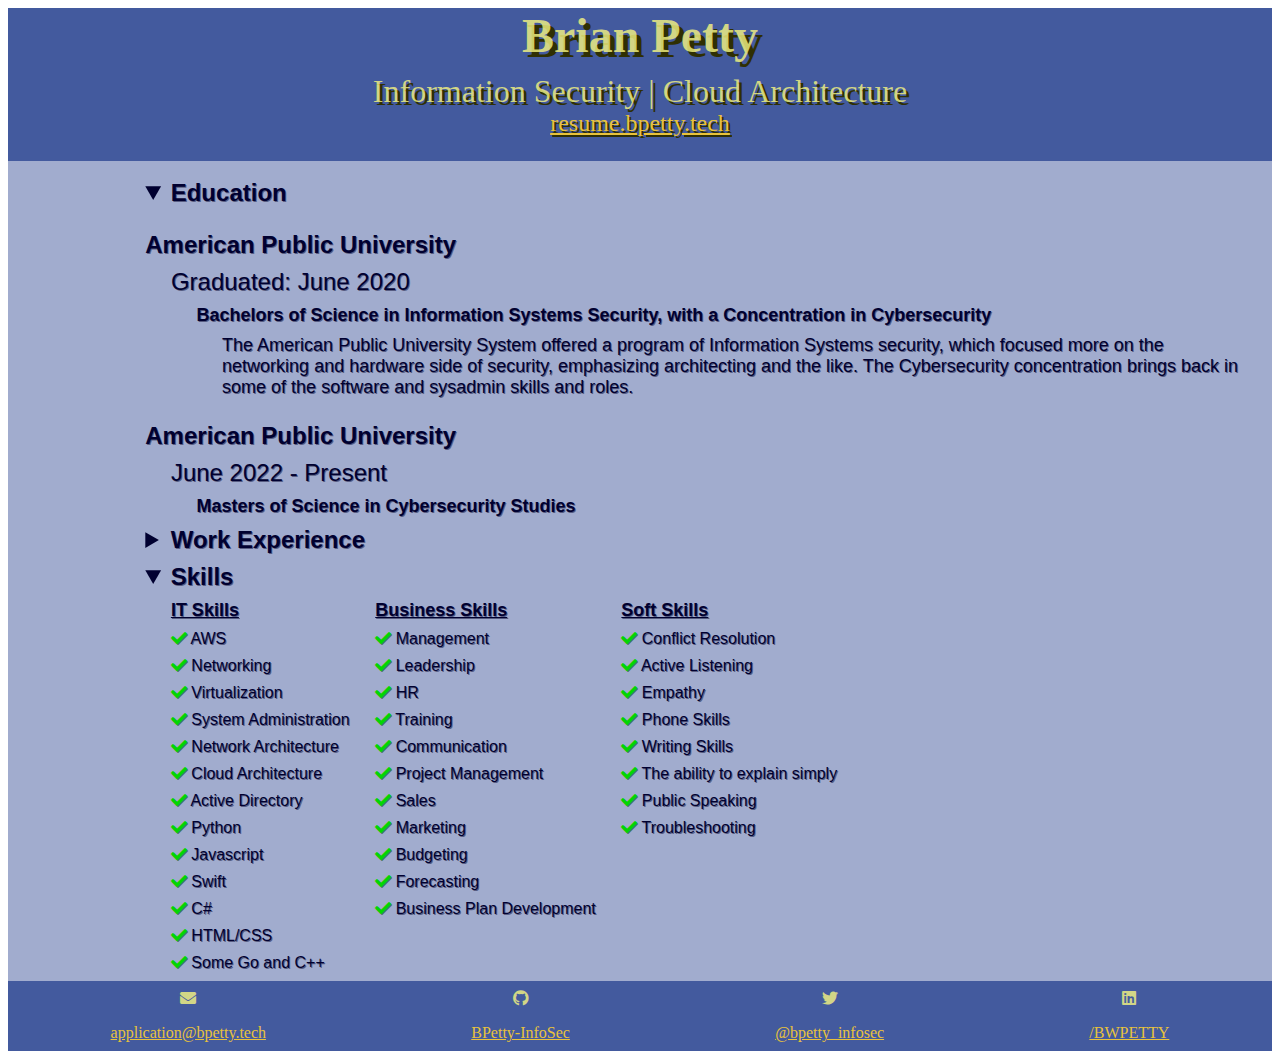
==== commit f0515b9e: "update for solutions architect associate cert" ====
--- a/index.html
+++ b/index.html
@@ -25,11 +25,16 @@
                     <div data-iframe-width="150" data-iframe-height="270" data-share-badge-id="38421903-43ee-4e58-8122-3c447ff9e123"
                         data-share-badge-host="https://www.credly.com"></div>
                     <script type="text/javascript" async src="//cdn.credly.com/assets/utilities/embed.js"></script>
+                    <div data-iframe-width="150" data-iframe-height="270" data-share-badge-id="35de4bac-da03-4913-88e9-68b6f8f9ccdd"
+                        data-share-badge-host="https://www.credly.com"></div>
+                    <script type="text/javascript" async src="//cdn.credly.com/assets/utilities/embed.js"></script>
                 </div>
             </aside>
             <div class="MainContent">
                 <div class="AboutMe">
-                    <p class="AboutMe_Text">I am a lifelong learner with a passion for computers, networking, and security. My latest learning track is in Cloud Architecture. I am looking for a position to begin working my way into the industry, while pursuing my Masters in Cybersecurity Studies.</p>
+                    <!--
+                        <p class="AboutMe_Text">I am a lifelong learner with a passion for computers, networking, and security. My latest learning track is in Cloud Architecture. I am looking for a position to begin working my way into the industry, while pursuing my Masters in Cybersecurity Studies.</p>
+                    -->
                 </div>
                 <details class="EducationBlock" open="open">
                     <summary class="SummaryLine">Education</summary>
--- a/lib/css/main.css
+++ b/lib/css/main.css
@@ -74,6 +74,7 @@
 
 .CertBar {
     padding-left: 2vw;
+    padding-top: 1vh;
     background-color: var(--resume-blue-alpha);
     display: flex;
     flex-direction: column;
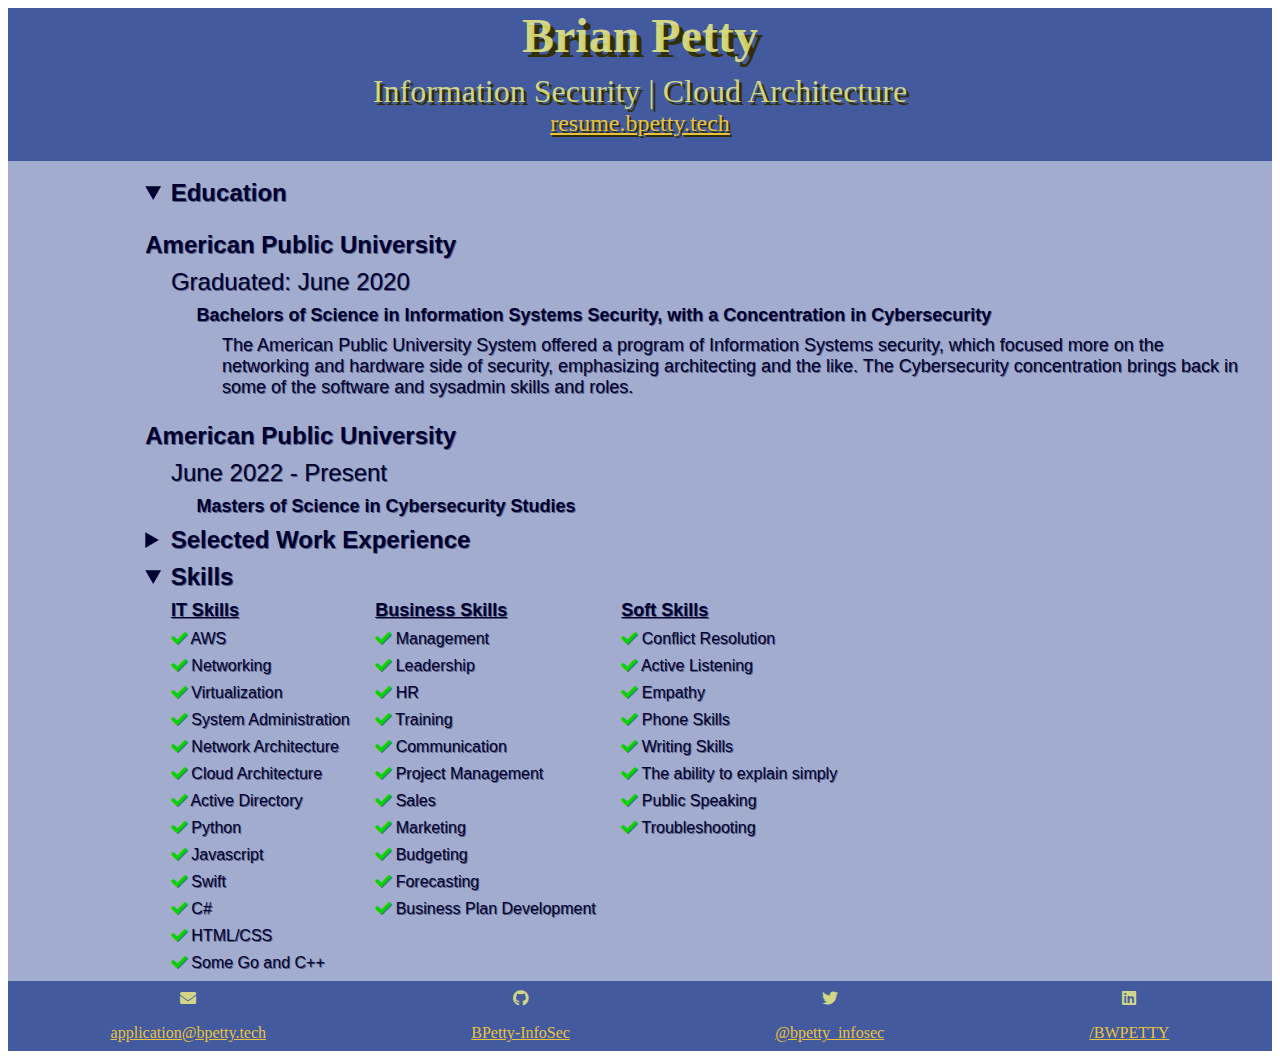
==== commit 23ba71f7: "Update to clarify selected experience" ====
--- a/index.html
+++ b/index.html
@@ -19,13 +19,13 @@
                     <div data-iframe-width="150" data-iframe-height="270" data-share-badge-id="296fafd3-fff9-45d1-97b7-9715762335ac"
                         data-share-badge-host="https://www.credly.com"></div>
                     <script type="text/javascript" async src="//cdn.credly.com/assets/utilities/embed.js"></script>
-                    <div data-iframe-width="150" data-iframe-height="270" data-share-badge-id="60540d25-d871-43a7-be8a-3aa733df9363"
+                    <div data-iframe-width="150" data-iframe-height="270" data-share-badge-id="35de4bac-da03-4913-88e9-68b6f8f9ccdd"
                         data-share-badge-host="https://www.credly.com"></div>
                     <script type="text/javascript" async src="//cdn.credly.com/assets/utilities/embed.js"></script>
                     <div data-iframe-width="150" data-iframe-height="270" data-share-badge-id="38421903-43ee-4e58-8122-3c447ff9e123"
                         data-share-badge-host="https://www.credly.com"></div>
                     <script type="text/javascript" async src="//cdn.credly.com/assets/utilities/embed.js"></script>
-                    <div data-iframe-width="150" data-iframe-height="270" data-share-badge-id="35de4bac-da03-4913-88e9-68b6f8f9ccdd"
+                    <div data-iframe-width="150" data-iframe-height="270" data-share-badge-id="60540d25-d871-43a7-be8a-3aa733df9363"
                         data-share-badge-host="https://www.credly.com"></div>
                     <script type="text/javascript" async src="//cdn.credly.com/assets/utilities/embed.js"></script>
                 </div>
@@ -50,7 +50,7 @@
                     <p class="EducationTypeLine">Masters of Science in Cybersecurity Studies</p>
                 </details>
                 <details class="ExperienceBlock">
-                    <summary class="SummaryLine">Work Experience</summary>
+                    <summary class="SummaryLine">Selected Work Experience</summary>
                     <p class="ExperienceTitle">Senior Technical Support Advisor - June 2020 to August 2021</p>
                     <p class="ExperienceLocation">Concentrix</p>
                     <p class="ExperienceDescription"></p>
@@ -60,6 +60,22 @@
                         <li class="ExperienceDescriptionDetails">Ability to administratively "own" cases, corresponding with customers and engineering to solve unusual or unique issues</li>
                         <li class="ExperienceDescriptionDetails">Document extensively to provide a basis for further refinement of policies and procedures</li>
                         <li class="ExperienceDescriptionDetails">Worked frequently as a mentor to new hires, walking them through the details of how to help our customers in the most efficient and pleasant ways possible</li>
+                    </ul>
+                    <p class="ExperienceTitle">Customer Service Representative - 2019</p>
+                    <p class="ExperienceLocation">Continuum</p>
+                    <p class="ExperienceDescription"></p>
+                    <ul>
+                        <li class="ExperienceDescriptionDetails">Support Customers with all technical issues on their mobile devices.</li>
+                        <li class="ExperienceDescriptionDetails">Support Customers with billing questions</li>
+                        <li class="ExperienceDescriptionDetails">De-escalate upset customers to facilitate assistance</li>
+                    </ul>
+                    <p class="ExperienceTitle">Customer Service Representative - 2015 to 2018</p>
+                    <p class="ExperienceLocation">Navient</p>
+                    <p class="ExperienceDescription"></p>
+                    <ul>
+                        <li class="ExperienceDescriptionDetails">Worked with Student Loan customers to bring past due loans currently.</li>
+                        <li class="ExperienceDescriptionDetails">Worked with customers recently out of default to consolidate their older loan types to newer types with more available options, and get them started with Income Driven Repayment</li>
+                        <li class="ExperienceDescriptionDetails">Skip traced unlocateable customers that were in danger of default</li>
                     </ul>
                     <p class="ExperienceTitle">Hotel General Manager - 2011 to June 2013</p>
                     <p class="ExperienceLocation">Marianna Inn & Suites</p>
